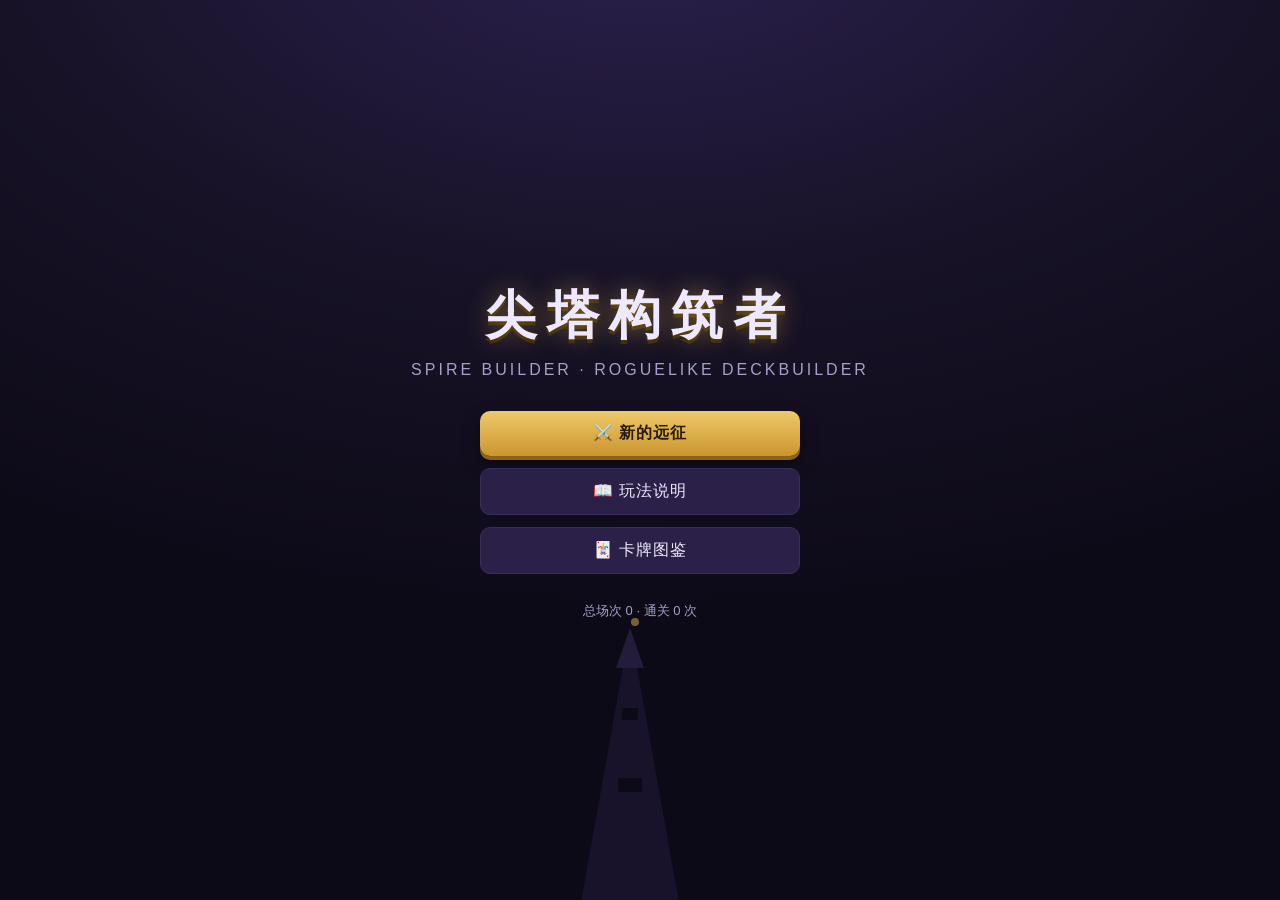
==== card-spire/index.html @ fd7e2498 "feat: 新增尖塔构筑者 —— Roguelike 卡牌构筑游戏 - 声明式效果 + 中央结算器架构（7 算子，未知算子抛异常） - 68 张卡牌四大流派 / 23 遗物 / 28 敌人 / 12 " ====
<!DOCTYPE html>
<html lang="zh-CN">
<head>
<meta charset="UTF-8" />
<meta name="viewport" content="width=device-width, initial-scale=1.0, maximum-scale=1.0, user-scalable=no, viewport-fit=cover" />
<title>尖塔构筑者 · Roguelike 卡牌构筑</title>
<link rel="stylesheet" href="css/style.css" />
</head>
<body>
<div id="app">
  <header id="topbar"></header>
  <main id="stage"></main>
</div>
<div id="modal"><div class="mbox" id="mbox"></div></div>
<div id="toast"></div>

<!-- 依赖顺序：工具 → 美术 → 结算器 → 数据（卡/遗物/敌人/事件） → 引擎 → 音效 → 界面 → 启动 -->
<script src="js/utils.js"></script>
<script src="js/art.js"></script>
<script src="js/effects.js"></script>
<script src="js/cards.js"></script>
<script src="js/relics.js"></script>
<script src="js/enemies.js"></script>
<script src="js/events.js"></script>
<script src="js/sfx.js"></script>
<script src="js/engine.js"></script>
<script src="js/ui.js"></script>
<script src="js/main.js"></script>
</body>
</html>
---- card-spire/css/style.css ----
:root {
  --gold: #e8b84b; --bg0: #0d0a18; --bg1: #171226; --panel: #221a38; --panel2: #2b2148;
  --line: #3a2f5c; --text: #efe9ff; --dim: #a89ec8; --red: #e5535e; --green: #6fce8f; --blue: #6fb7e8;
  --rar-c: #8fa3c8; --rar-u: #6fce8f; --rar-r: #e8b84b;
}
* { margin: 0; padding: 0; box-sizing: border-box; -webkit-tap-highlight-color: transparent; }
html, body { height: 100%; overscroll-behavior: none; }
body {
  font-family: "Segoe UI", "Microsoft YaHei", sans-serif;
  background: radial-gradient(1200px 700px at 50% -10%, #2c2150 0%, var(--bg1) 55%, var(--bg0) 100%) fixed;
  color: var(--text); user-select: none; -webkit-user-select: none; touch-action: manipulation;
}
button { font-family: inherit; cursor: pointer; }
#app { min-height: 100dvh; display: flex; flex-direction: column; }

/* ===== 顶栏 ===== */
#topbar {
  display: none; align-items: center; gap: 10px; padding: 8px 14px;
  background: rgba(13, 10, 24, .8); border-bottom: 1px solid var(--line); font-size: 14px;
}
#topbar.on { display: flex; }
.tb-hp { display: flex; align-items: center; gap: 6px; min-width: 150px; }
.hpbar { flex: 1; height: 14px; background: #3a1420; border-radius: 7px; overflow: hidden; border: 1px solid #5c2434; }
.hpbar i { display: block; height: 100%; background: linear-gradient(180deg, #ff7a86, #d63a4a); transition: width .3s; }
.tb-item { color: var(--dim); white-space: nowrap; }
.tb-item b { color: var(--text); }
.tb-btn { background: var(--panel2); color: var(--text); border: 1px solid var(--line); border-radius: 8px; padding: 4px 10px; font-size: 13px; }
.tb-btn:hover { border-color: var(--gold); }
.tb-spacer { flex: 1; }

#stage { flex: 1; display: flex; flex-direction: column; }

/* ===== 按钮 ===== */
.btn {
  background: linear-gradient(180deg, #f0c96a, #c9962e); color: #2a1c04; border: none;
  border-radius: 10px; padding: 12px 26px; font-size: 16px; font-weight: 700; letter-spacing: 1px;
  box-shadow: 0 4px 0 #8a6414, 0 8px 18px rgba(0,0,0,.4); transition: transform .1s;
}
.btn:active { transform: translateY(2px); box-shadow: 0 2px 0 #8a6414; }
.btn.ghost { background: var(--panel2); color: var(--text); border: 1px solid var(--line); box-shadow: none; font-weight: 500; }
.btn.ghost:hover { border-color: var(--gold); }
.btn:disabled { filter: grayscale(.9) brightness(.6); cursor: not-allowed; }

/* ===== 标题页 ===== */
.title-screen { flex: 1; display: flex; flex-direction: column; align-items: center; justify-content: center; gap: 18px; padding: 30px 16px; text-align: center; }
.title-screen h1 { font-size: 52px; letter-spacing: 10px; text-shadow: 0 0 24px rgba(232,184,75,.45), 0 4px 0 #3a2a08; }
.title-screen .sub { color: var(--dim); letter-spacing: 3px; margin-top: -8px; }
.title-menu { display: flex; flex-direction: column; gap: 12px; width: min(320px, 86vw); margin-top: 14px; }
.title-stats { color: var(--dim); font-size: 13px; margin-top: 10px; }
.title-progress { color: var(--gold); font-size: 13px; margin-top: -4px; }
.tscreen-bg { position: fixed; inset: 0; pointer-events: none; overflow: hidden; z-index: -1; }
.tspire { position: absolute; bottom: -8px; left: 50%; transform: translateX(-50%); opacity: .5; }

/* ===== 地图 ===== */
.map-screen { flex: 1; overflow-y: auto; padding: 18px 10px 30px; }
.map-title { text-align: center; color: var(--dim); margin-bottom: 8px; letter-spacing: 2px; }
#mapwrap { position: relative; max-width: 560px; margin: 0 auto; }
#maplines { position: absolute; inset: 0; pointer-events: none; }
#maplines line { stroke: #4a3c78; stroke-width: 2.5; stroke-dasharray: 5 5; }
.mrow { position: relative; display: flex; justify-content: space-around; align-items: center; margin: 14px 0; z-index: 1; }
.mnode {
  width: 56px; height: 56px; border-radius: 50%; border: 2px solid var(--line);
  background: var(--panel); font-size: 24px; display: flex; align-items: center; justify-content: center;
  transition: transform .15s, box-shadow .15s; position: relative;
}
.mnode .mlabel { position: absolute; bottom: -18px; font-size: 10px; color: var(--dim); white-space: nowrap; }
.mnode.avail { border-color: var(--gold); box-shadow: 0 0 14px rgba(232,184,75,.5); animation: pulse 1.4s infinite; }
.mnode.avail:hover { transform: scale(1.12); }
.mnode.done { opacity: .35; filter: grayscale(.8); }
.mnode.cur { border-color: #7ad0ff; box-shadow: 0 0 12px rgba(122,208,255,.6); opacity: 1; }
.mnode.locked { opacity: .45; }
@keyframes pulse { 0%,100% { box-shadow: 0 0 8px rgba(232,184,75,.35);} 50% { box-shadow: 0 0 18px rgba(232,184,75,.75);} }
.map-hint { text-align: center; color: var(--gold); font-size: 14px; min-height: 22px; margin-top: 10px; }

/* ===== 战斗 ===== */
.battle { flex: 1; display: flex; flex-direction: column; min-height: 0; }
.benemies { display: flex; justify-content: center; align-items: flex-end; gap: 8px; padding: 10px 8px 0; flex-wrap: wrap; }
.enemy {
  position: relative; width: 158px; padding: 6px 6px 8px; border-radius: 12px; text-align: center;
  background: rgba(34,26,56,.55); border: 1px solid transparent; transition: border-color .2s, opacity .5s, transform .5s;
}
.enemy .intent {
  display: inline-block; font-size: 13px; background: rgba(13,10,24,.75); border: 1px solid var(--line);
  border-radius: 10px; padding: 2px 10px; margin-bottom: 2px; white-space: nowrap;
}
.enemy .csvg { width: 96px; height: 96px; filter: drop-shadow(0 6px 8px rgba(0,0,0,.5)); }
.enemy.t { border-color: var(--gold); cursor: crosshair; box-shadow: 0 0 14px rgba(232,184,75,.45); }
.enemy.dead { opacity: 0; transform: translateY(14px) scale(.75) rotate(8deg); pointer-events: none; }
.enemy.lunge { animation: lunge .45s ease; }
.enemy.hurt { animation: shake .32s; }
.enemy.flash { animation: flash .32s; }
.ehp { display: flex; align-items: center; gap: 5px; font-size: 12px; color: var(--dim); justify-content: center; }
.ehp .hpbar { height: 10px; max-width: 86px; }
.blkchip { font-size: 11px; background: #1e3a5f; border: 1px solid #3a6ea8; color: #bfe0ff; border-radius: 8px; padding: 0 6px; white-space: nowrap; }
.ebuffs, .pbuffs { display: flex; gap: 4px; justify-content: center; margin-top: 3px; flex-wrap: wrap; min-height: 18px; }
.buff { font-size: 11px; border-radius: 8px; padding: 1px 6px; background: rgba(13,10,24,.7); border: 1px solid var(--line); }
.buff.g { color: #b8ffcf; border-color: #2e6b45; }
.buff.b { color: #ffc4c9; border-color: #7a2e38; }
@keyframes lunge { 0% {transform: translateY(0);} 40% {transform: translateY(22px) scale(1.05);} 100% {transform: translateY(0);} }
@keyframes shake { 0%,100% {transform: translateX(0);} 25% {transform: translateX(-7px);} 50% {transform: translateX(6px);} 75% {transform: translateX(-4px);} }
@keyframes flash { 30% { filter: brightness(2.4) saturate(1.4); } }
.floatnum {
  position: absolute; left: 50%; top: 30%; transform: translateX(-50%); font-weight: 800; font-size: 20px;
  pointer-events: none; animation: rise .9s ease-out forwards; text-shadow: 0 2px 4px #000; z-index: 5;
}
.floatnum.fdmg { color: #ff8a8a; } .floatnum.fblk { color: #9fd4ff; font-size: 15px; } .floatnum.fheal { color: #9dffb0; }
@keyframes rise { 0% { opacity: 1; margin-top: 0; } 100% { opacity: 0; margin-top: -52px; } }

.blog { min-height: 24px; text-align: center; color: var(--dim); font-size: 13px; padding: 4px 10px; line-height: 1.4; }
.bplayer {
  display: flex; align-items: center; justify-content: center; gap: 14px; padding: 4px 10px; position: relative;
}
.pavatar { width: 74px; height: 74px; position: relative; }
.pavatar svg { width: 100%; height: 100%; filter: drop-shadow(0 4px 6px rgba(0,0,0,.5)); }
.pmeta { text-align: left; min-width: 170px; }
.pmeta .pname { font-size: 13px; color: var(--dim); margin-bottom: 3px; }
.pmeta .hpbar { height: 15px; }
.pnum { font-size: 12px; color: var(--dim); margin-top: 2px; }

.bhand { margin-top: auto; display: flex; align-items: flex-end; gap: 10px; padding: 8px 12px 14px; }
.energyorb {
  width: 62px; height: 62px; border-radius: 50%; flex: none; align-self: center;
  background: radial-gradient(circle at 35% 30%, #9fd4ff, #2565a8 70%);
  border: 3px solid #123; display: flex; flex-direction: column; align-items: center; justify-content: center;
  box-shadow: 0 0 16px rgba(111,183,232,.5); color: #fff;
}
.energyorb.full { animation: orbPulse 1.3s ease-in-out infinite; }
@keyframes orbPulse { 0%,100% { box-shadow: 0 0 12px rgba(111,183,232,.4);} 50% { box-shadow: 0 0 24px rgba(159,212,255,.9);} }
.energyorb b { font-size: 24px; line-height: 1; } .energyorb span { font-size: 10px; opacity: .85; }
.handwrap { flex: 1; display: flex; justify-content: center; gap: 6px; min-width: 0; overflow-x: auto; padding: 16px 2px 4px; overscroll-behavior-x: contain; }
.bctl { display: flex; flex-direction: column; gap: 8px; flex: none; align-self: center; }
.pile {
  background: var(--panel); color: var(--dim); border: 1px solid var(--line); border-radius: 8px;
  padding: 6px 10px; font-size: 12px; white-space: nowrap;
}
.pile:hover { color: var(--text); border-color: var(--gold); }
.endturn {
  background: linear-gradient(180deg, #f0c96a, #c9962e); color: #2a1c04; border: none; border-radius: 10px;
  padding: 10px 14px; font-weight: 800; font-size: 14px; box-shadow: 0 3px 0 #8a6414; white-space: nowrap;
}
.endturn:disabled { filter: grayscale(.9) brightness(.6); }

/* ===== 卡牌 ===== */
.hcard {
  position: relative; flex: none; width: 118px; height: 162px; border-radius: 10px; padding: 24px 8px 8px;
  background: linear-gradient(180deg, #352a56, #241c3e); border: 2px solid var(--rar-c);
  box-shadow: 0 4px 10px rgba(0,0,0,.45); transition: transform .15s, box-shadow .15s; cursor: pointer;
}
.hcard:hover { transform: translateY(-14px); z-index: 3; }
.hcard.selected { transform: translateY(-18px); border-color: var(--gold); box-shadow: 0 0 16px rgba(232,184,75,.7); z-index: 4; }
.hcard.dis { filter: grayscale(.65) brightness(.55); }
.hcard.dis:hover { transform: none; }
.hcard.r-uncommon { border-color: var(--rar-u); } .hcard.r-rare { border-color: var(--rar-r); }
.hcard .c-cost {
  position: absolute; top: -8px; left: -8px; width: 30px; height: 30px; border-radius: 50%;
  background: radial-gradient(circle at 35% 30%, #9fd4ff, #2565a8 70%); border: 2px solid #0e1a26;
  display: flex; align-items: center; justify-content: center; font-weight: 800; font-size: 15px; color: #fff;
}
.hcard .c-stars { position: absolute; top: 4px; right: 7px; font-size: 10px; letter-spacing: 1px; color: var(--rar-c); }
.hcard.r-uncommon .c-stars { color: var(--rar-u); }
.hcard.r-rare .c-stars { color: var(--rar-r); }
.hcard .c-stars.up { color: var(--gold); text-shadow: 0 0 5px rgba(232,184,75,.9); }
.hcard .c-name { text-align: center; font-size: 13px; font-weight: 700; margin-bottom: 4px; }
.hcard .c-type { text-align: center; font-size: 10px; color: var(--dim); margin-bottom: 5px; }
.hcard .c-desc { font-size: 11px; line-height: 1.45; color: #d8d0ee; text-align: center; }
.hcard .c-exh { position: absolute; bottom: 4px; right: 6px; font-size: 9px; color: #c98a8a; }
.hcard.mini { width: 106px; height: 146px; padding-top: 20px; cursor: default; }
.hcard.mini.clickable { cursor: pointer; }
.hcard.tiny { width: 88px; height: 122px; padding: 18px 5px 5px; }
.hcard.tiny .c-desc { font-size: 9.5px; } .hcard.tiny .c-name { font-size: 11px; }
.cast-ghost {
  animation: castFly .38s ease-out forwards; pointer-events: none; z-index: 40; margin: 0;
}
@keyframes castFly { to { transform: translateY(-70px) scale(1.15); opacity: 0; } }

/* ===== 通用面板屏（奖励/商店/休息/事件/结算） ===== */
.panel-screen { flex: 1; overflow-y: auto; display: flex; flex-direction: column; align-items: center; padding: 26px 14px 40px; gap: 14px; }
.panel-screen h2 { font-size: 26px; letter-spacing: 4px; text-shadow: 0 0 14px rgba(232,184,75,.4); }
.panel-box { width: min(680px, 96vw); background: rgba(34,26,56,.65); border: 1px solid var(--line); border-radius: 14px; padding: 18px; }
.rrow { display: flex; gap: 10px; flex-wrap: wrap; justify-content: center; }
.reward-cards { display: flex; gap: 12px; flex-wrap: wrap; justify-content: center; padding: 8px 0; }
.reward-cards .hcard:hover { transform: translateY(-10px); }
.skipbtn { margin-top: 6px; }
.relic-tag { display: inline-flex; align-items: center; gap: 6px; background: rgba(232,184,75,.12); border: 1px solid var(--gold); border-radius: 10px; padding: 6px 12px; font-size: 13px; margin: 3px; }
.relic-grid { display: flex; flex-wrap: wrap; gap: 8px; justify-content: center; }
.relic-row {
  display: flex; align-items: flex-start; gap: 10px; padding: 9px 10px; border-bottom: 1px dashed var(--line);
  text-align: left; width: 100%;
}
.relic-row:last-child { border-bottom: none; }
.relic-row .rname { font-weight: 700; font-size: 14px; white-space: nowrap; }
.relic-row .rdesc { color: var(--dim); font-size: 12.5px; line-height: 1.5; }
.gold-big { color: var(--gold); font-size: 18px; font-weight: 700; }

.shop-item { display: flex; align-items: center; gap: 12px; padding: 8px 6px; border-bottom: 1px dashed var(--line); flex-wrap: wrap; justify-content: center; }
.shop-item:last-child { border-bottom: none; }
.price { color: var(--gold); font-weight: 700; white-space: nowrap; }
.soldout { opacity: .35; }

.event-text { line-height: 1.8; color: #d8d0ee; font-size: 15px; }
.event-icon { font-size: 52px; text-align: center; }
.event-opts { display: flex; flex-direction: column; gap: 10px; margin-top: 12px; }
.event-opts .btn { text-align: left; }
.event-result { color: var(--gold); font-size: 15px; line-height: 1.7; }

/* ===== 弹窗 / 提示 ===== */
#modal { position: fixed; inset: 0; background: rgba(8,6,16,.78); display: none; align-items: center; justify-content: center; z-index: 50; padding: 16px; }
#modal.on { display: flex; }
.mbox { background: var(--panel); border: 1px solid var(--line); border-radius: 14px; padding: 20px; max-width: min(760px, 96vw); max-height: 86dvh; overflow-y: auto; width: 100%; }
.mbox h3 { margin-bottom: 12px; letter-spacing: 2px; }
.deckgrid { display: flex; flex-wrap: wrap; gap: 8px; justify-content: center; }
.mclose { margin-top: 14px; }
.ftabs { display: flex; gap: 8px; justify-content: center; margin-bottom: 14px; flex-wrap: wrap; }
.ftabs button {
  background: var(--panel2); color: var(--dim); border: 1px solid var(--line); border-radius: 8px;
  padding: 5px 14px; font-size: 13px;
}
.ftabs button.on { color: var(--gold); border-color: var(--gold); }
#toast {
  position: fixed; left: 50%; bottom: 96px; transform: translateX(-50%); background: rgba(13,10,24,.92);
  border: 1px solid var(--gold); color: var(--text); padding: 9px 18px; border-radius: 10px; font-size: 14px;
  opacity: 0; pointer-events: none; transition: opacity .25s; z-index: 60; max-width: 88vw; text-align: center;
}
#toast.on { opacity: 1; }

/* ===== 自测 ===== */
.selftest { max-width: 720px; margin: 0 auto; padding: 30px 16px; }
.st-row { padding: 7px 12px; border-radius: 8px; margin-bottom: 6px; font-size: 14px; background: rgba(34,26,56,.6); }
.st-ok { border-left: 4px solid var(--green); } .st-fail { border-left: 4px solid var(--red); color: #ffb9be; }
.kbd { background: #141024; border: 1px solid var(--line); border-radius: 4px; padding: 0 5px; font-size: 11px; color: var(--dim); }
.hint-m { display: none; }

/* ===== 移动端 ===== */
@media (max-width: 760px) {
  .title-screen h1 { font-size: 36px; letter-spacing: 6px; }
  .enemy { width: 128px; } .enemy .csvg { width: 74px; height: 74px; }
  .hcard { width: 96px; height: 138px; padding-top: 20px; }
  .hcard .c-desc { font-size: 10px; } .hcard .c-name { font-size: 12px; }
  .energyorb { width: 50px; height: 50px; } .energyorb b { font-size: 19px; }
  .pavatar { width: 56px; height: 56px; } .pmeta { min-width: 130px; }
  .bhand { gap: 6px; padding: 6px 8px 10px; flex-wrap: wrap; }
  .bhand .handwrap { order: -1; flex-basis: 100%; justify-content: flex-start; }
  .bctl { flex-direction: row; }
  .hint-pc { display: none; } .hint-m { display: inline; }
  .endturn { padding: 8px 10px; font-size: 12px; }
  .pile { padding: 5px 8px; }
  .tb-hp { min-width: 110px; } .tb-item.hide-m { display: none; }
  .mnode { width: 46px; height: 46px; font-size: 19px; }
  #topbar { font-size: 12px; gap: 6px; padding: 6px 8px; flex-wrap: wrap; }
}
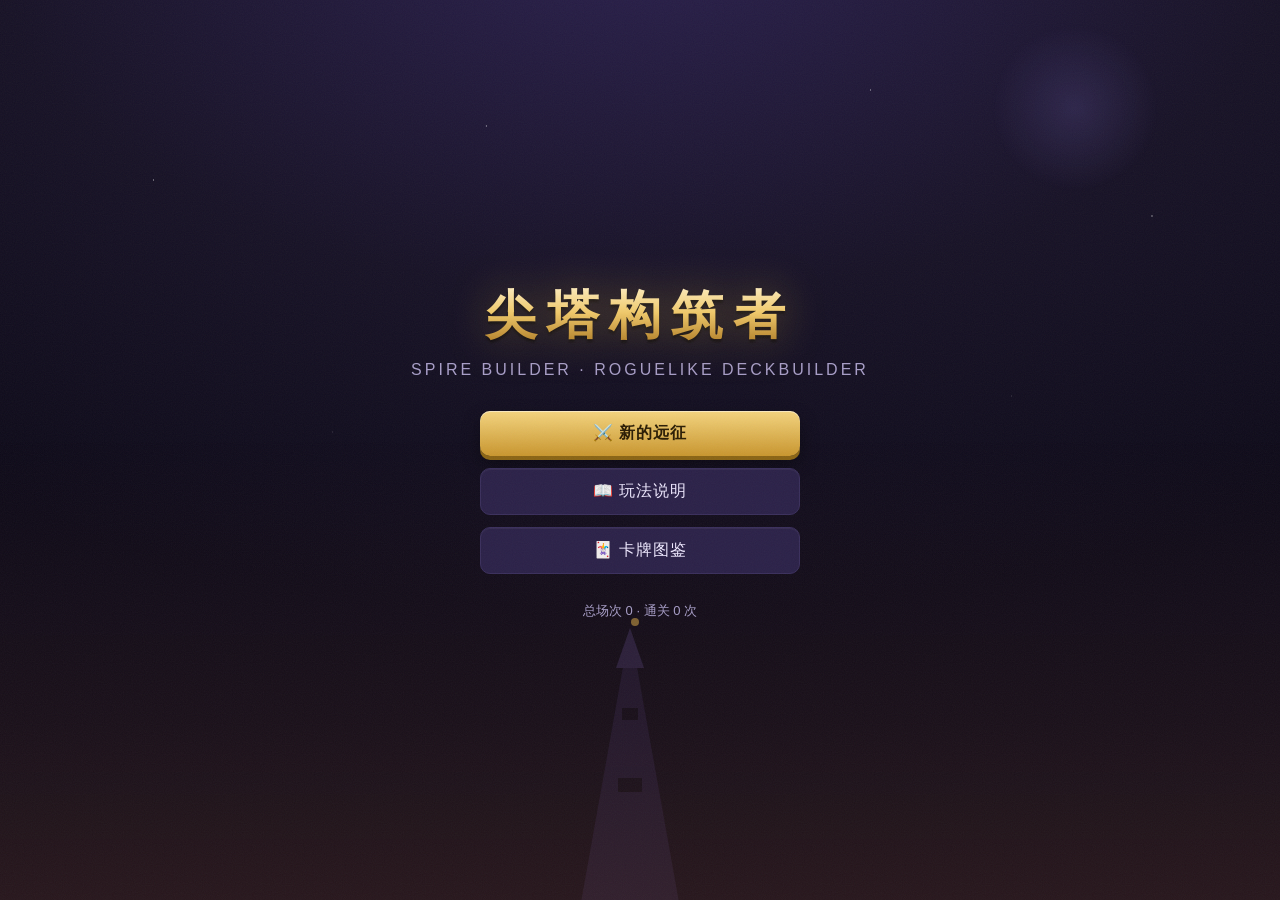
==== commit 9a35d546: "feat: 尖塔构筑者界面视觉升级 —— 杀戮尖塔式卡面与战斗氛围 - 卡面重构：类型配色边框（攻击红/技能绿/能力蓝紫）、名牌、主题贴图区、稀有度宝石与稀有金光，100 张卡按名称关键词自动匹配主题" ====
--- a/card-spire/index.html
+++ b/card-spire/index.html
@@ -4,7 +4,7 @@
 <meta charset="UTF-8" />
 <meta name="viewport" content="width=device-width, initial-scale=1.0, maximum-scale=1.0, user-scalable=no, viewport-fit=cover" />
 <title>尖塔构筑者 · Roguelike 卡牌构筑</title>
-<link rel="stylesheet" href="css/style.css" />
+<link rel="stylesheet" href="css/style.css?v=20260913a" />
 </head>
 <body>
 <div id="app">
@@ -15,16 +15,16 @@
 <div id="toast"></div>
 
 <!-- 依赖顺序：工具 → 美术 → 结算器 → 数据（卡/遗物/敌人/事件） → 引擎 → 音效 → 界面 → 启动 -->
-<script src="js/utils.js"></script>
-<script src="js/art.js"></script>
-<script src="js/effects.js"></script>
-<script src="js/cards.js"></script>
-<script src="js/relics.js"></script>
-<script src="js/enemies.js"></script>
-<script src="js/events.js"></script>
-<script src="js/sfx.js"></script>
-<script src="js/engine.js"></script>
-<script src="js/ui.js"></script>
-<script src="js/main.js"></script>
+<script src="js/utils.js?v=20260913a"></script>
+<script src="js/art.js?v=20260913a"></script>
+<script src="js/effects.js?v=20260913a"></script>
+<script src="js/cards.js?v=20260913a"></script>
+<script src="js/relics.js?v=20260913a"></script>
+<script src="js/enemies.js?v=20260913a"></script>
+<script src="js/events.js?v=20260913a"></script>
+<script src="js/sfx.js?v=20260913a"></script>
+<script src="js/engine.js?v=20260913a"></script>
+<script src="js/ui.js?v=20260913a"></script>
+<script src="js/main.js?v=20260913a"></script>
 </body>
 </html>
--- a/card-spire/css/style.css
+++ b/card-spire/css/style.css
@@ -10,59 +10,122 @@
   background: radial-gradient(1200px 700px at 50% -10%, #2c2150 0%, var(--bg1) 55%, var(--bg0) 100%) fixed;
   color: var(--text); user-select: none; -webkit-user-select: none; touch-action: manipulation;
 }
+/* 全局噪点纹理：低透明度胶片颗粒，让大面积渐变不显"平" */
+body::after {
+  content: ''; position: fixed; inset: 0; z-index: 90; pointer-events: none; opacity: .05;
+  background: url("data:image/svg+xml,%3Csvg xmlns='http://www.w3.org/2000/svg' width='140' height='140'%3E%3Cfilter id='n'%3E%3CfeTurbulence type='fractalNoise' baseFrequency='0.9' numOctaves='2' stitchTiles='stitch'/%3E%3C/filter%3E%3Crect width='140' height='140' filter='url(%23n)'/%3E%3C/svg%3E");
+}
 button { font-family: inherit; cursor: pointer; }
 #app { min-height: 100dvh; display: flex; flex-direction: column; }
 
 /* ===== 顶栏 ===== */
 #topbar {
   display: none; align-items: center; gap: 10px; padding: 8px 14px;
-  background: rgba(13, 10, 24, .8); border-bottom: 1px solid var(--line); font-size: 14px;
+  background: linear-gradient(180deg, rgba(20, 14, 38, .92), rgba(13, 10, 24, .85));
+  border-bottom: 1px solid var(--line); font-size: 14px; box-shadow: 0 2px 10px rgba(0,0,0,.35);
 }
 #topbar.on { display: flex; }
 .tb-hp { display: flex; align-items: center; gap: 6px; min-width: 150px; }
-.hpbar { flex: 1; height: 14px; background: #3a1420; border-radius: 7px; overflow: hidden; border: 1px solid #5c2434; }
-.hpbar i { display: block; height: 100%; background: linear-gradient(180deg, #ff7a86, #d63a4a); transition: width .3s; }
+.hpbar {
+  flex: 1; height: 14px; background: #260d16; border-radius: 7px; overflow: hidden;
+  border: 1px solid #5c2434; box-shadow: inset 0 2px 4px rgba(0,0,0,.55); position: relative;
+}
+.hpbar i {
+  display: block; height: 100%; transition: width .35s ease;
+  background: linear-gradient(180deg, #ff96a0, #e04855 55%, #a62c3a);
+  box-shadow: inset 0 1px 0 rgba(255,255,255,.35);
+}
+.hpbar.low i { animation: hpPulse 1.1s ease-in-out infinite; }
+@keyframes hpPulse { 50% { filter: brightness(1.55) saturate(1.3); } }
 .tb-item { color: var(--dim); white-space: nowrap; }
 .tb-item b { color: var(--text); }
-.tb-btn { background: var(--panel2); color: var(--text); border: 1px solid var(--line); border-radius: 8px; padding: 4px 10px; font-size: 13px; }
+.tb-btn {
+  background: var(--panel2); color: var(--text); border: 1px solid var(--line); border-radius: 8px;
+  padding: 4px 10px; font-size: 13px; transition: border-color .15s, transform .1s;
+}
 .tb-btn:hover { border-color: var(--gold); }
+.tb-btn:active { transform: scale(.94); }
 .tb-spacer { flex: 1; }
 
 #stage { flex: 1; display: flex; flex-direction: column; }
+#stage.sshake { animation: sshake .3s ease; }
+@keyframes sshake {
+  0%, 100% { transform: translate(0, 0); }
+  20% { transform: translate(-5px, 2px); } 40% { transform: translate(4px, -2px); }
+  60% { transform: translate(-3px, 1px); } 80% { transform: translate(2px, -1px); }
+}
 
 /* ===== 按钮 ===== */
 .btn {
-  background: linear-gradient(180deg, #f0c96a, #c9962e); color: #2a1c04; border: none;
+  background: linear-gradient(180deg, #f4d47e, #c9962e); color: #2a1c04; border: none;
   border-radius: 10px; padding: 12px 26px; font-size: 16px; font-weight: 700; letter-spacing: 1px;
-  box-shadow: 0 4px 0 #8a6414, 0 8px 18px rgba(0,0,0,.4); transition: transform .1s;
-}
+  box-shadow: 0 4px 0 #8a6414, 0 8px 18px rgba(0,0,0,.4), inset 0 1px 0 rgba(255,255,255,.5);
+  transition: transform .1s, filter .15s; position: relative;
+}
+.btn:hover:not(:disabled) { filter: brightness(1.08); }
 .btn:active { transform: translateY(2px); box-shadow: 0 2px 0 #8a6414; }
-.btn.ghost { background: var(--panel2); color: var(--text); border: 1px solid var(--line); box-shadow: none; font-weight: 500; }
+.btn.ghost { background: var(--panel2); color: var(--text); border: 1px solid var(--line); box-shadow: inset 0 1px 0 rgba(255,255,255,.05); font-weight: 500; }
 .btn.ghost:hover { border-color: var(--gold); }
 .btn:disabled { filter: grayscale(.9) brightness(.6); cursor: not-allowed; }
 
 /* ===== 标题页 ===== */
 .title-screen { flex: 1; display: flex; flex-direction: column; align-items: center; justify-content: center; gap: 18px; padding: 30px 16px; text-align: center; }
-.title-screen h1 { font-size: 52px; letter-spacing: 10px; text-shadow: 0 0 24px rgba(232,184,75,.45), 0 4px 0 #3a2a08; }
+.title-screen h1 {
+  font-size: 52px; letter-spacing: 10px; color: transparent;
+  background: linear-gradient(180deg, #fff3cf 0%, #f0c96a 45%, #b8862e 85%);
+  -webkit-background-clip: text; background-clip: text;
+  filter: drop-shadow(0 0 22px rgba(232,184,75,.4)) drop-shadow(0 3px 1px rgba(0,0,0,.55));
+}
 .title-screen .sub { color: var(--dim); letter-spacing: 3px; margin-top: -8px; }
 .title-menu { display: flex; flex-direction: column; gap: 12px; width: min(320px, 86vw); margin-top: 14px; }
 .title-stats { color: var(--dim); font-size: 13px; margin-top: 10px; }
 .title-progress { color: var(--gold); font-size: 13px; margin-top: -4px; }
 .tscreen-bg { position: fixed; inset: 0; pointer-events: none; overflow: hidden; z-index: -1; }
-.tspire { position: absolute; bottom: -8px; left: 50%; transform: translateX(-50%); opacity: .5; }
+.tscreen-bg::before { /* 星空 + 月晕 */
+  content: ''; position: absolute; inset: 0; animation: twinkle 4s ease-in-out infinite alternate;
+  background-image:
+    radial-gradient(1.6px 1.6px at 12% 20%, rgba(255,255,255,.75), transparent 60%),
+    radial-gradient(1.2px 1.2px at 26% 48%, rgba(255,255,255,.5), transparent 60%),
+    radial-gradient(1.8px 1.8px at 38% 14%, rgba(255,255,255,.65), transparent 60%),
+    radial-gradient(1.2px 1.2px at 55% 34%, rgba(255,255,255,.45), transparent 60%),
+    radial-gradient(1.6px 1.6px at 68% 10%, rgba(255,255,255,.7), transparent 60%),
+    radial-gradient(1.2px 1.2px at 79% 44%, rgba(255,255,255,.5), transparent 60%),
+    radial-gradient(1.8px 1.8px at 90% 24%, rgba(255,255,255,.7), transparent 60%),
+    radial-gradient(120px 120px at 84% 12%, rgba(164,142,255,.14), transparent 70%);
+}
+@keyframes twinkle { from { opacity: .7; } to { opacity: 1; } }
+.tscreen-bg::after { /* 地平线余晖 */
+  content: ''; position: absolute; left: 0; right: 0; bottom: 0; height: 52%;
+  background: linear-gradient(180deg, transparent, rgba(232,120,60,.06) 62%, rgba(232,120,60,.12));
+}
+.tspire { position: absolute; bottom: -8px; left: 50%; transform: translateX(-50%); opacity: .5; animation: spireFloat 6s ease-in-out infinite; }
+@keyframes spireFloat { 0%, 100% { transform: translateX(-50%) translateY(0); } 50% { transform: translateX(-50%) translateY(-7px); } }
 
 /* ===== 地图 ===== */
-.map-screen { flex: 1; overflow-y: auto; padding: 18px 10px 30px; }
+.map-screen {
+  flex: 1; overflow-y: auto; padding: 18px 10px 30px;
+  background: radial-gradient(900px 480px at 50% 0%, rgba(76,58,132,.28), transparent 72%);
+}
 .map-title { text-align: center; color: var(--dim); margin-bottom: 8px; letter-spacing: 2px; }
 #mapwrap { position: relative; max-width: 560px; margin: 0 auto; }
 #maplines { position: absolute; inset: 0; pointer-events: none; }
-#maplines line { stroke: #4a3c78; stroke-width: 2.5; stroke-dasharray: 5 5; }
+#maplines line { stroke: #5a4a8e; stroke-width: 3; stroke-linecap: round; stroke-dasharray: 1 8; opacity: .85; }
 .mrow { position: relative; display: flex; justify-content: space-around; align-items: center; margin: 14px 0; z-index: 1; }
 .mnode {
-  width: 56px; height: 56px; border-radius: 50%; border: 2px solid var(--line);
-  background: var(--panel); font-size: 24px; display: flex; align-items: center; justify-content: center;
-  transition: transform .15s, box-shadow .15s; position: relative;
-}
+  width: 58px; height: 58px; border-radius: 50%; border: 2px solid var(--line);
+  background: radial-gradient(circle at 34% 28%, #322852, #221a38 72%);
+  font-size: 24px; display: flex; align-items: center; justify-content: center; position: relative;
+  transition: transform .15s, box-shadow .15s;
+  box-shadow: 0 4px 10px rgba(0,0,0,.4), inset 0 2px 4px rgba(255,255,255,.06);
+}
+/* 节点类型描边色 */
+.mnode.nt-battle { border-color: #8a4650; }
+.mnode.nt-elite { border-color: #9a55b0; }
+.mnode.nt-event { border-color: #4a9a90; }
+.mnode.nt-shop { border-color: #b8963e; }
+.mnode.nt-rest { border-color: #c4743a; }
+.mnode.nt-treasure { border-color: #d8a840; }
+.mnode.nt-boss { border-color: #d04545; width: 66px; height: 66px; font-size: 28px; box-shadow: 0 0 14px rgba(208,69,69,.4), inset 0 2px 4px rgba(255,255,255,.06); }
 .mnode .mlabel { position: absolute; bottom: -18px; font-size: 10px; color: var(--dim); white-space: nowrap; }
 .mnode.avail { border-color: var(--gold); box-shadow: 0 0 14px rgba(232,184,75,.5); animation: pulse 1.4s infinite; }
 .mnode.avail:hover { transform: scale(1.12); }
@@ -73,38 +136,65 @@
 .map-hint { text-align: center; color: var(--gold); font-size: 14px; min-height: 22px; margin-top: 10px; }
 
 /* ===== 战斗 ===== */
-.battle { flex: 1; display: flex; flex-direction: column; min-height: 0; }
-.benemies { display: flex; justify-content: center; align-items: flex-end; gap: 8px; padding: 10px 8px 0; flex-wrap: wrap; }
+.battle { flex: 1; display: flex; flex-direction: column; min-height: 0; position: relative; }
+.battle::after { /* 舞台暗角，聚拢视线 */
+  content: ''; position: absolute; inset: 0; pointer-events: none;
+  background: radial-gradient(120% 92% at 50% 18%, transparent 55%, rgba(5,3,12,.5) 100%);
+}
+.benemies { position: relative; display: flex; justify-content: center; align-items: flex-end; gap: 8px; padding: 10px 8px 0; flex-wrap: wrap; }
+.benemies::before { /* 怪物脚下的斗兽场光晕 */
+  content: ''; position: absolute; left: 8%; right: 8%; bottom: -4px; height: 48px;
+  background: radial-gradient(50% 100% at 50% 50%, rgba(122,90,200,.3), rgba(122,90,200,0) 72%);
+  filter: blur(2px); pointer-events: none;
+}
 .enemy {
-  position: relative; width: 158px; padding: 6px 6px 8px; border-radius: 12px; text-align: center;
-  background: rgba(34,26,56,.55); border: 1px solid transparent; transition: border-color .2s, opacity .5s, transform .5s;
-}
+  position: relative; width: 158px; padding: 6px 6px 8px; border-radius: 12px; text-align: center; z-index: 1;
+  transition: opacity .5s, transform .5s;
+}
+.enemy.t { cursor: crosshair; }
+.enemy.t::after { /* 选中目标：呼吸虚线圈 */
+  content: ''; position: absolute; inset: -7px; border: 2px dashed rgba(232,184,75,.85);
+  border-radius: 15px; pointer-events: none; animation: targetPulse 1.1s ease-in-out infinite;
+}
+@keyframes targetPulse { 50% { opacity: .45; } }
 .enemy .intent {
-  display: inline-block; font-size: 13px; background: rgba(13,10,24,.75); border: 1px solid var(--line);
+  display: inline-block; font-size: 13px; background: rgba(13,10,24,.82); border: 1px solid var(--line);
   border-radius: 10px; padding: 2px 10px; margin-bottom: 2px; white-space: nowrap;
-}
-.enemy .csvg { width: 96px; height: 96px; filter: drop-shadow(0 6px 8px rgba(0,0,0,.5)); }
-.enemy.t { border-color: var(--gold); cursor: crosshair; box-shadow: 0 0 14px rgba(232,184,75,.45); }
+  box-shadow: 0 3px 8px rgba(0,0,0,.45);
+}
+.intent.i-attack { border-color: #a04048; color: #ffc4c9; background: rgba(64,16,24,.78); }
+.intent.i-block { border-color: #3a6ea8; color: #bfe0ff; }
+.intent.i-buff { border-color: #2e6b45; color: #b8ffcf; }
+.intent.i-debuff { border-color: #7a4a9e; color: #e2c6ff; }
+.intent.i-heal { border-color: #a85a7a; color: #ffd0e2; }
+.enemy .csvg { width: 96px; height: 96px; filter: drop-shadow(0 6px 8px rgba(0,0,0,.5)); animation: bob 3.2s ease-in-out infinite; animation-delay: var(--bob, 0s); }
+@keyframes bob { 0%, 100% { transform: translateY(0); } 50% { transform: translateY(-5px); } }
 .enemy.dead { opacity: 0; transform: translateY(14px) scale(.75) rotate(8deg); pointer-events: none; }
 .enemy.lunge { animation: lunge .45s ease; }
 .enemy.hurt { animation: shake .32s; }
 .enemy.flash { animation: flash .32s; }
 .ehp { display: flex; align-items: center; gap: 5px; font-size: 12px; color: var(--dim); justify-content: center; }
 .ehp .hpbar { height: 10px; max-width: 86px; }
-.blkchip { font-size: 11px; background: #1e3a5f; border: 1px solid #3a6ea8; color: #bfe0ff; border-radius: 8px; padding: 0 6px; white-space: nowrap; }
+.blkchip { font-size: 11px; background: #1e3a5f; border: 1px solid #3a6ea8; color: #bfe0ff; border-radius: 8px; padding: 0 6px; white-space: nowrap; box-shadow: 0 0 8px rgba(58,110,168,.35); }
 .ebuffs, .pbuffs { display: flex; gap: 4px; justify-content: center; margin-top: 3px; flex-wrap: wrap; min-height: 18px; }
 .buff { font-size: 11px; border-radius: 8px; padding: 1px 6px; background: rgba(13,10,24,.7); border: 1px solid var(--line); }
-.buff.g { color: #b8ffcf; border-color: #2e6b45; }
-.buff.b { color: #ffc4c9; border-color: #7a2e38; }
+.buff.g { color: #b8ffcf; border-color: #2e6b45; background: rgba(20,52,32,.55); }
+.buff.b { color: #ffc4c9; border-color: #7a2e38; background: rgba(52,18,26,.55); }
 @keyframes lunge { 0% {transform: translateY(0);} 40% {transform: translateY(22px) scale(1.05);} 100% {transform: translateY(0);} }
 @keyframes shake { 0%,100% {transform: translateX(0);} 25% {transform: translateX(-7px);} 50% {transform: translateX(6px);} 75% {transform: translateX(-4px);} }
-@keyframes flash { 30% { filter: brightness(2.4) saturate(1.4); } }
+@keyframes flash { 30% { filter: brightness(3) saturate(1.5) drop-shadow(0 0 10px #fff); } }
 .floatnum {
-  position: absolute; left: 50%; top: 30%; transform: translateX(-50%); font-weight: 800; font-size: 20px;
-  pointer-events: none; animation: rise .9s ease-out forwards; text-shadow: 0 2px 4px #000; z-index: 5;
+  position: absolute; left: 50%; top: 30%; font-weight: 800; font-size: 22px;
+  pointer-events: none; animation: rise .9s cubic-bezier(.2,.8,.3,1) forwards; z-index: 5;
+  text-shadow: 0 0 6px rgba(0,0,0,.9), 0 2px 4px #000;
 }
 .floatnum.fdmg { color: #ff8a8a; } .floatnum.fblk { color: #9fd4ff; font-size: 15px; } .floatnum.fheal { color: #9dffb0; }
-@keyframes rise { 0% { opacity: 1; margin-top: 0; } 100% { opacity: 0; margin-top: -52px; } }
+@keyframes rise {
+  0% { opacity: 0; transform: translateX(-50%) scale(.45); margin-top: 8px; }
+  16% { opacity: 1; transform: translateX(-50%) scale(1.2); }
+  30% { transform: translateX(-50%) scale(1); }
+  100% { opacity: 0; transform: translateX(-50%) scale(1); margin-top: -56px; }
+}
 
 .blog { min-height: 24px; text-align: center; color: var(--dim); font-size: 13px; padding: 4px 10px; line-height: 1.4; }
 .bplayer {
@@ -119,55 +209,118 @@
 
 .bhand { margin-top: auto; display: flex; align-items: flex-end; gap: 10px; padding: 8px 12px 14px; }
 .energyorb {
-  width: 62px; height: 62px; border-radius: 50%; flex: none; align-self: center;
-  background: radial-gradient(circle at 35% 30%, #9fd4ff, #2565a8 70%);
-  border: 3px solid #123; display: flex; flex-direction: column; align-items: center; justify-content: center;
-  box-shadow: 0 0 16px rgba(111,183,232,.5); color: #fff;
-}
+  width: 64px; height: 64px; border-radius: 50%; flex: none; align-self: center; position: relative;
+  background: radial-gradient(circle at 34% 28%, #e8f4ff 0%, #9fd4ff 24%, #3f7fc4 62%, #16345e 100%);
+  border: 3px solid #0c1626; color: #fff;
+  display: flex; flex-direction: column; align-items: center; justify-content: center;
+  box-shadow: 0 0 18px rgba(111,183,232,.5), inset 0 -8px 14px rgba(0,0,0,.4), inset 0 6px 10px rgba(255,255,255,.22);
+}
+.energyorb::after { /* 晶体高光 */
+  content: ''; position: absolute; left: 14%; top: 9%; width: 34%; height: 20%;
+  border-radius: 50%; background: rgba(255,255,255,.55); filter: blur(1px); transform: rotate(-24deg);
+}
+.energyorb b { font-size: 25px; line-height: 1; text-shadow: 0 2px 3px rgba(0,0,0,.55); }
+.energyorb span { font-size: 10px; opacity: .85; }
 .energyorb.full { animation: orbPulse 1.3s ease-in-out infinite; }
-@keyframes orbPulse { 0%,100% { box-shadow: 0 0 12px rgba(111,183,232,.4);} 50% { box-shadow: 0 0 24px rgba(159,212,255,.9);} }
-.energyorb b { font-size: 24px; line-height: 1; } .energyorb span { font-size: 10px; opacity: .85; }
-.handwrap { flex: 1; display: flex; justify-content: center; gap: 6px; min-width: 0; overflow-x: auto; padding: 16px 2px 4px; overscroll-behavior-x: contain; }
+@keyframes orbPulse { 0%,100% { box-shadow: 0 0 12px rgba(111,183,232,.4), inset 0 -8px 14px rgba(0,0,0,.4);} 50% { box-shadow: 0 0 26px rgba(159,212,255,.9), inset 0 -8px 14px rgba(0,0,0,.4);} }
+.handwrap { flex: 1; display: flex; justify-content: center; gap: 8px; min-width: 0; overflow-x: auto; padding: 16px 2px 4px; overscroll-behavior-x: contain; }
 .bctl { display: flex; flex-direction: column; gap: 8px; flex: none; align-self: center; }
 .pile {
   background: var(--panel); color: var(--dim); border: 1px solid var(--line); border-radius: 8px;
-  padding: 6px 10px; font-size: 12px; white-space: nowrap;
+  padding: 6px 10px; font-size: 12px; white-space: nowrap; transition: color .15s, border-color .15s;
 }
 .pile:hover { color: var(--text); border-color: var(--gold); }
 .endturn {
-  background: linear-gradient(180deg, #f0c96a, #c9962e); color: #2a1c04; border: none; border-radius: 10px;
-  padding: 10px 14px; font-weight: 800; font-size: 14px; box-shadow: 0 3px 0 #8a6414; white-space: nowrap;
-}
+  background: linear-gradient(180deg, #f4d47e, #c9962e); color: #2a1c04; border: none; border-radius: 10px;
+  padding: 10px 14px; font-weight: 800; font-size: 14px; white-space: nowrap; position: relative; overflow: hidden;
+  box-shadow: 0 3px 0 #8a6414, inset 0 1px 0 rgba(255,255,255,.5);
+}
+.endturn::after { /* 悬停扫光 */
+  content: ''; position: absolute; top: -4px; bottom: -4px; left: -70%; width: 45%;
+  background: linear-gradient(100deg, transparent, rgba(255,255,255,.55), transparent);
+  transform: skewX(-18deg); transition: left .4s ease; pointer-events: none;
+}
+.endturn:hover:not(:disabled)::after { left: 135%; }
 .endturn:disabled { filter: grayscale(.9) brightness(.6); }
 
-/* ===== 卡牌 ===== */
+/* ===== 卡牌（参考杀戮尖塔：类型配色边框 + 名牌 + 贴图区 + 稀有度宝石） ===== */
 .hcard {
-  position: relative; flex: none; width: 118px; height: 162px; border-radius: 10px; padding: 24px 8px 8px;
-  background: linear-gradient(180deg, #352a56, #241c3e); border: 2px solid var(--rar-c);
-  box-shadow: 0 4px 10px rgba(0,0,0,.45); transition: transform .15s, box-shadow .15s; cursor: pointer;
-}
-.hcard:hover { transform: translateY(-14px); z-index: 3; }
-.hcard.selected { transform: translateY(-18px); border-color: var(--gold); box-shadow: 0 0 16px rgba(232,184,75,.7); z-index: 4; }
-.hcard.dis { filter: grayscale(.65) brightness(.55); }
+  position: relative; flex: none; width: 124px; height: 174px; border-radius: 11px;
+  padding: 0 7px 7px; display: flex; flex-direction: column; cursor: pointer;
+  border: 2px solid var(--line);
+  background: linear-gradient(180deg, #352a56, #241c3e);
+  box-shadow: 0 6px 14px rgba(0,0,0,.5), inset 0 1px 0 rgba(255,255,255,.07);
+  transition: transform .16s ease, box-shadow .16s ease;
+}
+.hcard.t-attack { border-color: #b8503f; background: linear-gradient(180deg, #4e2732 0%, #331a29 55%, #241524 100%); }
+.hcard.t-skill  { border-color: #3f9a6c; background: linear-gradient(180deg, #1d4234 0%, #16302a 55%, #12221f 100%); }
+.hcard.t-power  { border-color: #6f7de0; background: linear-gradient(180deg, #2a2e5c 0%, #212346 55%, #171634 100%); }
+.hcard.r-rare { box-shadow: 0 6px 14px rgba(0,0,0,.5), 0 0 10px rgba(232,184,75,.28), inset 0 1px 0 rgba(255,255,255,.07); }
+.hcard.clickable:hover { transform: translateY(-16px) scale(1.05); z-index: 3; }
+.hcard.t-attack.clickable:hover { box-shadow: 0 14px 26px rgba(0,0,0,.55), 0 0 16px rgba(228,110,96,.42); }
+.hcard.t-skill.clickable:hover  { box-shadow: 0 14px 26px rgba(0,0,0,.55), 0 0 16px rgba(110,220,160,.4); }
+.hcard.t-power.clickable:hover  { box-shadow: 0 14px 26px rgba(0,0,0,.55), 0 0 16px rgba(135,150,255,.42); }
+.hcard.selected {
+  transform: translateY(-18px) scale(1.05); border-color: var(--gold); z-index: 4;
+  box-shadow: 0 0 18px rgba(232,184,75,.65), 0 14px 26px rgba(0,0,0,.55);
+}
+.hcard.dis { filter: grayscale(.7) brightness(.55); }
 .hcard.dis:hover { transform: none; }
-.hcard.r-uncommon { border-color: var(--rar-u); } .hcard.r-rare { border-color: var(--rar-r); }
+.handcard.deal { animation: dealIn .34s cubic-bezier(.18,.8,.3,1.15) backwards; }
+@keyframes dealIn { from { opacity: 0; transform: translateY(34px) rotate(4deg) scale(.9); } }
 .hcard .c-cost {
-  position: absolute; top: -8px; left: -8px; width: 30px; height: 30px; border-radius: 50%;
-  background: radial-gradient(circle at 35% 30%, #9fd4ff, #2565a8 70%); border: 2px solid #0e1a26;
-  display: flex; align-items: center; justify-content: center; font-weight: 800; font-size: 15px; color: #fff;
-}
-.hcard .c-stars { position: absolute; top: 4px; right: 7px; font-size: 10px; letter-spacing: 1px; color: var(--rar-c); }
-.hcard.r-uncommon .c-stars { color: var(--rar-u); }
-.hcard.r-rare .c-stars { color: var(--rar-r); }
+  position: absolute; top: -8px; left: -8px; width: 30px; height: 30px; border-radius: 50%; z-index: 2;
+  background: radial-gradient(circle at 32% 28%, #dcedff 0%, #7db4e8 30%, #2f66a8 68%, #1a3c68 100%);
+  border: 2px solid #0c1826; color: #fff;
+  display: flex; align-items: center; justify-content: center; font-weight: 800; font-size: 15px;
+  box-shadow: 0 2px 6px rgba(0,0,0,.5), inset 0 -3px 5px rgba(0,0,0,.35), inset 0 2px 4px rgba(255,255,255,.35);
+  text-shadow: 0 1px 2px rgba(0,0,0,.6);
+}
+.hcard .c-plate {
+  margin: 10px 1px 6px; padding: 3px 2px 4px; text-align: center; border-radius: 7px;
+  background: linear-gradient(180deg, rgba(255,255,255,.13), rgba(255,255,255,.03));
+  border: 1px solid rgba(255,255,255,.15); box-shadow: inset 0 1px 0 rgba(255,255,255,.08);
+}
+.hcard .c-name { font-size: 13px; font-weight: 700; text-shadow: 0 1px 2px rgba(0,0,0,.55); }
+.hcard .c-name.up { color: var(--gold); text-shadow: 0 0 6px rgba(232,184,75,.5); }
+.hcard .c-art {
+  height: 44px; border-radius: 8px; display: flex; align-items: center; justify-content: center;
+  font-size: 29px; position: relative; overflow: hidden;
+  border: 1px solid rgba(255,255,255,.1); box-shadow: inset 0 2px 8px rgba(0,0,0,.45);
+  text-shadow: 0 3px 6px rgba(0,0,0,.55);
+}
+.hcard .c-art::before { /* 斜纹底纹 */
+  content: ''; position: absolute; inset: 0;
+  background: repeating-linear-gradient(45deg, rgba(255,255,255,.04) 0 6px, transparent 6px 12px);
+}
+.hcard.t-attack .c-art { background: radial-gradient(circle at 50% 60%, rgba(228,110,96,.22), rgba(20,10,20,.42) 78%); }
+.hcard.t-skill  .c-art { background: radial-gradient(circle at 50% 60%, rgba(110,220,160,.18), rgba(10,18,16,.42) 78%); }
+.hcard.t-power  .c-art { background: radial-gradient(circle at 50% 60%, rgba(135,150,255,.2), rgba(14,14,30,.42) 78%); }
+.hcard .c-desc {
+  flex: 1; margin-top: 6px; font-size: 10.5px; line-height: 1.45; color: #ded6f2; text-align: center;
+  background: rgba(9,7,18,.55); border: 1px solid rgba(255,255,255,.07); border-radius: 6px;
+  padding: 4px 4px; overflow: hidden;
+}
+.hcard .c-foot { display: flex; align-items: center; justify-content: space-between; margin-top: 5px; font-size: 9px; color: var(--dim); }
+.hcard .c-type { letter-spacing: 1px; }
+.hcard .c-gem { width: 9px; height: 9px; transform: rotate(45deg); border-radius: 2px; box-shadow: 0 0 5px rgba(0,0,0,.5); }
+.hcard.r-common .c-gem { background: linear-gradient(135deg, #cdd6ee, #8b98bc); }
+.hcard.r-uncommon .c-gem { background: linear-gradient(135deg, #9ff0bd, #46b878); }
+.hcard.r-rare .c-gem { background: linear-gradient(135deg, #ffe9a8, #e8a63c); box-shadow: 0 0 6px rgba(232,184,75,.8); }
+.hcard .c-stars { font-size: 9px; letter-spacing: 1px; color: var(--rar-c); }
 .hcard .c-stars.up { color: var(--gold); text-shadow: 0 0 5px rgba(232,184,75,.9); }
-.hcard .c-name { text-align: center; font-size: 13px; font-weight: 700; margin-bottom: 4px; }
-.hcard .c-type { text-align: center; font-size: 10px; color: var(--dim); margin-bottom: 5px; }
-.hcard .c-desc { font-size: 11px; line-height: 1.45; color: #d8d0ee; text-align: center; }
 .hcard .c-exh { position: absolute; bottom: 4px; right: 6px; font-size: 9px; color: #c98a8a; }
-.hcard.mini { width: 106px; height: 146px; padding-top: 20px; cursor: default; }
+.hcard.mini { width: 112px; height: 152px; cursor: default; }
+.hcard.mini .c-art { height: 36px; font-size: 24px; }
+.hcard.mini .c-desc { font-size: 9.5px; }
 .hcard.mini.clickable { cursor: pointer; }
-.hcard.tiny { width: 88px; height: 122px; padding: 18px 5px 5px; }
-.hcard.tiny .c-desc { font-size: 9.5px; } .hcard.tiny .c-name { font-size: 11px; }
+.hcard.tiny { width: 92px; height: 126px; padding: 0 5px 5px; }
+.hcard.tiny .c-plate { margin-top: 9px; margin-bottom: 4px; padding: 2px 1px 3px; }
+.hcard.tiny .c-name { font-size: 11px; }
+.hcard.tiny .c-art { height: 28px; font-size: 18px; }
+.hcard.tiny .c-desc { font-size: 9px; line-height: 1.4; padding: 3px 2px; margin-top: 4px; }
+.hcard.tiny .c-foot { font-size: 8px; margin-top: 3px; }
+.hcard.tiny .c-stars { font-size: 8px; }
 .cast-ghost {
   animation: castFly .38s ease-out forwards; pointer-events: none; z-index: 40; margin: 0;
 }
@@ -175,13 +328,23 @@
 
 /* ===== 通用面板屏（奖励/商店/休息/事件/结算） ===== */
 .panel-screen { flex: 1; overflow-y: auto; display: flex; flex-direction: column; align-items: center; padding: 26px 14px 40px; gap: 14px; }
-.panel-screen h2 { font-size: 26px; letter-spacing: 4px; text-shadow: 0 0 14px rgba(232,184,75,.4); }
-.panel-box { width: min(680px, 96vw); background: rgba(34,26,56,.65); border: 1px solid var(--line); border-radius: 14px; padding: 18px; }
+.panel-screen h2 {
+  font-size: 26px; letter-spacing: 4px; color: transparent;
+  background: linear-gradient(180deg, #fff3cf, #e8b84b 60%, #b8862e);
+  -webkit-background-clip: text; background-clip: text;
+  filter: drop-shadow(0 0 14px rgba(232,184,75,.4));
+}
+.panel-box {
+  width: min(680px, 96vw); border-radius: 14px; padding: 18px;
+  background: linear-gradient(180deg, rgba(46,36,78,.78), rgba(28,21,48,.88));
+  border: 1px solid #443768;
+  box-shadow: 0 12px 32px rgba(0,0,0,.45), inset 0 1px 0 rgba(255,255,255,.06);
+}
 .rrow { display: flex; gap: 10px; flex-wrap: wrap; justify-content: center; }
 .reward-cards { display: flex; gap: 12px; flex-wrap: wrap; justify-content: center; padding: 8px 0; }
 .reward-cards .hcard:hover { transform: translateY(-10px); }
 .skipbtn { margin-top: 6px; }
-.relic-tag { display: inline-flex; align-items: center; gap: 6px; background: rgba(232,184,75,.12); border: 1px solid var(--gold); border-radius: 10px; padding: 6px 12px; font-size: 13px; margin: 3px; }
+.relic-tag { display: inline-flex; align-items: center; gap: 6px; background: rgba(232,184,75,.12); border: 1px solid var(--gold); border-radius: 10px; padding: 6px 12px; font-size: 13px; margin: 3px; box-shadow: 0 0 10px rgba(232,184,75,.18); }
 .relic-grid { display: flex; flex-wrap: wrap; gap: 8px; justify-content: center; }
 .relic-row {
   display: flex; align-items: flex-start; gap: 10px; padding: 9px 10px; border-bottom: 1px dashed var(--line);
@@ -198,7 +361,7 @@
 .soldout { opacity: .35; }
 
 .event-text { line-height: 1.8; color: #d8d0ee; font-size: 15px; }
-.event-icon { font-size: 52px; text-align: center; }
+.event-icon { font-size: 52px; text-align: center; filter: drop-shadow(0 6px 12px rgba(0,0,0,.5)); }
 .event-opts { display: flex; flex-direction: column; gap: 10px; margin-top: 12px; }
 .event-opts .btn { text-align: left; }
 .event-result { color: var(--gold); font-size: 15px; line-height: 1.7; }
@@ -206,7 +369,11 @@
 /* ===== 弹窗 / 提示 ===== */
 #modal { position: fixed; inset: 0; background: rgba(8,6,16,.78); display: none; align-items: center; justify-content: center; z-index: 50; padding: 16px; }
 #modal.on { display: flex; }
-.mbox { background: var(--panel); border: 1px solid var(--line); border-radius: 14px; padding: 20px; max-width: min(760px, 96vw); max-height: 86dvh; overflow-y: auto; width: 100%; }
+.mbox {
+  background: linear-gradient(180deg, #2c2248, #1d1633); border: 1px solid #443768; border-radius: 14px; padding: 20px;
+  max-width: min(760px, 96vw); max-height: 86dvh; overflow-y: auto; width: 100%;
+  box-shadow: 0 18px 44px rgba(0,0,0,.6), inset 0 1px 0 rgba(255,255,255,.06);
+}
 .mbox h3 { margin-bottom: 12px; letter-spacing: 2px; }
 .deckgrid { display: flex; flex-wrap: wrap; gap: 8px; justify-content: center; }
 .mclose { margin-top: 14px; }
@@ -220,6 +387,7 @@
   position: fixed; left: 50%; bottom: 96px; transform: translateX(-50%); background: rgba(13,10,24,.92);
   border: 1px solid var(--gold); color: var(--text); padding: 9px 18px; border-radius: 10px; font-size: 14px;
   opacity: 0; pointer-events: none; transition: opacity .25s; z-index: 60; max-width: 88vw; text-align: center;
+  box-shadow: 0 0 18px rgba(232,184,75,.25);
 }
 #toast.on { opacity: 1; }
 
@@ -234,8 +402,12 @@
 @media (max-width: 760px) {
   .title-screen h1 { font-size: 36px; letter-spacing: 6px; }
   .enemy { width: 128px; } .enemy .csvg { width: 74px; height: 74px; }
-  .hcard { width: 96px; height: 138px; padding-top: 20px; }
-  .hcard .c-desc { font-size: 10px; } .hcard .c-name { font-size: 12px; }
+  .hcard { width: 102px; height: 146px; }
+  .hcard .c-plate { margin-top: 9px; }
+  .hcard .c-name { font-size: 11.5px; }
+  .hcard .c-art { height: 34px; font-size: 22px; }
+  .hcard .c-desc { font-size: 9.5px; }
+  .hcard.mini { width: 100px; height: 140px; }
   .energyorb { width: 50px; height: 50px; } .energyorb b { font-size: 19px; }
   .pavatar { width: 56px; height: 56px; } .pmeta { min-width: 130px; }
   .bhand { gap: 6px; padding: 6px 8px 10px; flex-wrap: wrap; }
@@ -246,5 +418,27 @@
   .pile { padding: 5px 8px; }
   .tb-hp { min-width: 110px; } .tb-item.hide-m { display: none; }
   .mnode { width: 46px; height: 46px; font-size: 19px; }
+  .mnode.nt-boss { width: 52px; height: 52px; font-size: 22px; }
   #topbar { font-size: 12px; gap: 6px; padding: 6px 8px; flex-wrap: wrap; }
 }
+
+/* 奖励界面内嵌升级选择：单屏一次结算 */
+.reward-up {
+  margin: 12px 0 6px;
+  padding: 10px 14px;
+  border: 1px solid var(--gold);
+  border-radius: 10px;
+  background: rgba(232, 184, 75, 0.08);
+}
+.reward-up h3 {
+  margin: 0 0 8px;
+  font-size: 1rem;
+  color: var(--gold);
+  letter-spacing: 1px;
+}
+.reward-up .up-btns {
+  display: flex;
+  flex-direction: column;
+  gap: 8px;
+  align-items: stretch;
+}
